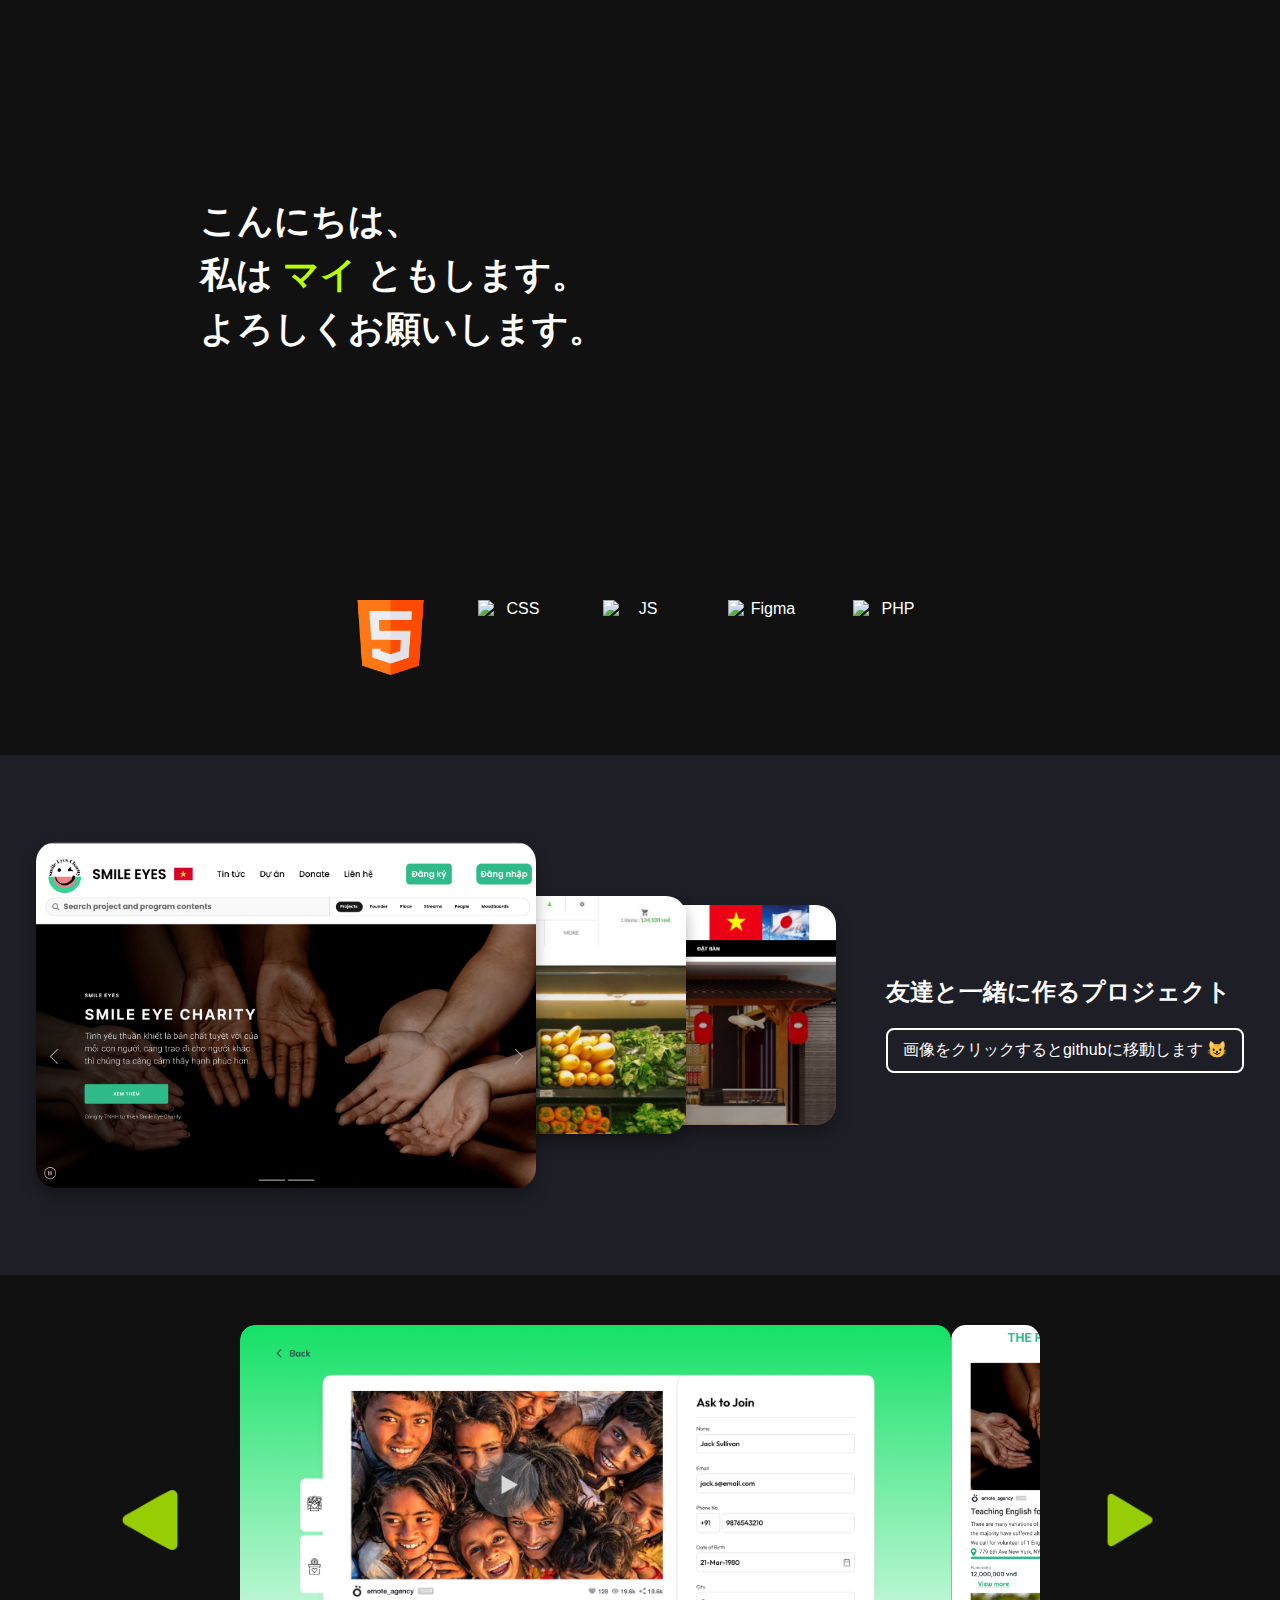
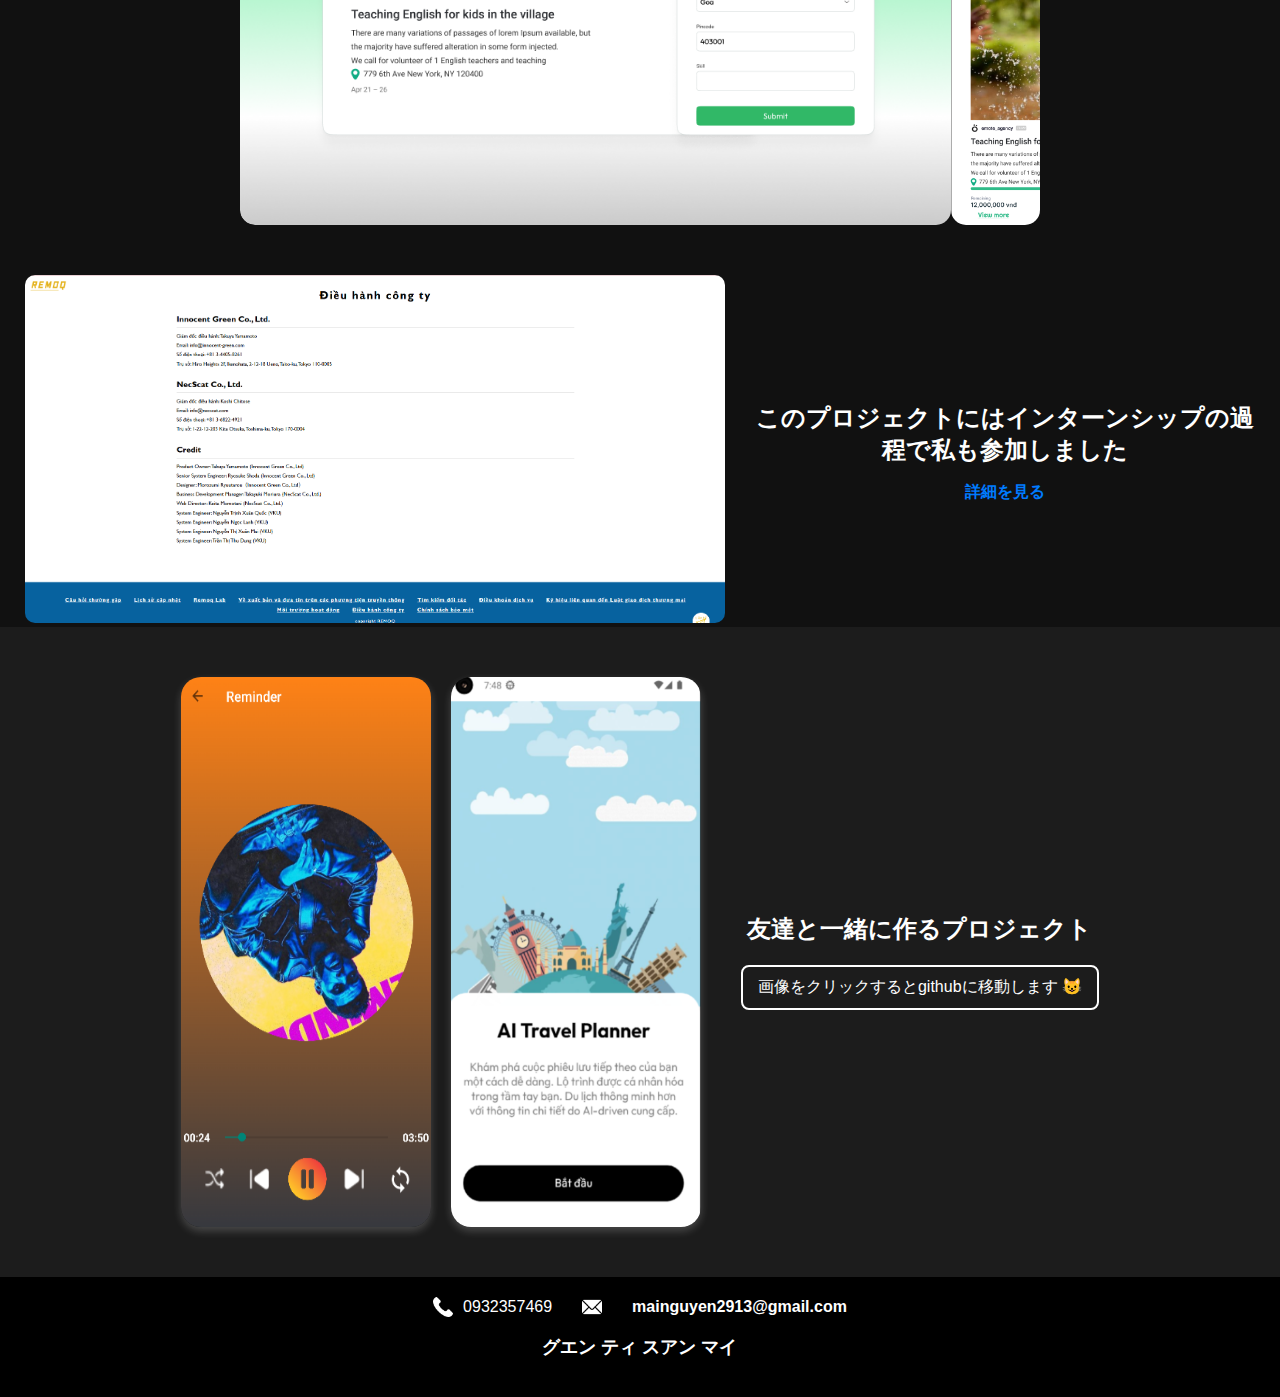
==== index.html @ af67b616 "fix error github page" ====
<!DOCTYPE html>
<html lang="en">
  <head>
    <meta charset="UTF-8" />
    <meta name="viewport" content="width=device-width, initial-scale=1.0" />
    <title>Portfolio</title>
    <link rel="stylesheet" href="style.css" />
  </head>
  <body>
    <!-- Background & Introduction -->
    <div class="intro">
      <h1>
        こんにちは、<br />私は
        <span class="highlight">マイ</span>
        ともします。<br />よろしくお願いします。
      </h1>
    </div>

    <!-- Tech -->
    <div class="tech-stack">
      <img src="img/html.png" alt="HTM:" class="tech-logo" />
      <img
        src="https://upload.wikimedia.org/wikipedia/commons/3/3d/CSS.3.svg"
        alt="CSS"
        class="tech-logo"
      />
      <img
        src="https://upload.wikimedia.org/wikipedia/commons/6/6a/JavaScript-logo.png"
        alt="JS"
        class="tech-logo"
      />
      <img
        src="https://upload.wikimedia.org/wikipedia/commons/3/33/Figma-logo.svg"
        alt="Figma"
        class="tech-logo"
      />
      <img
        src="https://upload.wikimedia.org/wikipedia/commons/2/27/PHP-logo.svg"
        alt="PHP"
        class="tech-logo"
      />
    </div>

    <!-- Project web -->
    <div class="project-web">
      <div id="pjweb-images">
        <img
          src="img/charity.png"
          class="overlay"
          data-link="https://github.com/Maidull/Charity"
        />
        <img src="img/supermarket.png" class="overlay" />
        <img
          src="img/restaurant.png"
          class="overlay"
          data-link="https://docs.google.com/presentation/d/1u9xH6WYp6JeTM89LFxVlv5raQnYLjja0/edit#slide=id.p13"
        />
      </div>
      <div id="pjweb-title">
        <h2>友達と一緒に作るプロジェクト</h2>
        <button class="github-button">
          画像をクリックするとgithubに移動します 😺
        </button>
      </div>
    </div>

    <!-- Projects web-->
    <div class="slider-container">
      <img src="img/prev.png" id="prevBtn" class="nav-btn" />
      <div class="slide-wrapper">
        <div class="slide">
          <img src="img/c1.png" />
          <img src="img/c2.png" />
          <img src="img/c3.png" />
          <img src="img/c4.png" />
          <img src="img/c5.png" />
        </div>
      </div>
      <img src="img/next.png" id="nextBtn" class="nav-btn" />
    </div>

    <!-- Internship Project -->
    <section class="internship-project">
      <div class="internship-image">
        <img src="img/tt.png" />
      </div>
      <div class="internship-title">
        <h2>このプロジェクトにはインターンシップの過程で私も参加しました</h2>
        <p><a href="https://vn-group.remoq.jp/">詳細を見る</a></p>
      </div>
    </section>

    <!-- Mobile Projects -->
    <section class="mobile-projects">
      <div class="mobile-images">
        <img
          src="img/music.png"
          class="mobile-img"
          data-link="https://github.com/Maidull/musicapp"
        />
        <img
          src="img/travel.png"
          class="mobile-img"
          data-link="https://github.com/trangkhabeu/travel-planner-app.git"
        />
      </div>
      <div class="project-title">
        <h2>友達と一緒に作るプロジェクト</h2>
        <button class="github-button">
          画像をクリックするとgithubに移動します 😺
        </button>
      </div>
    </section>

    <!--Footer -->
    <footer>
      <div class="footer-content">
        <div class="contact-info">
          <img src="img/phone.png" class="icon" />
          <span>0932357469</span>
        </div>
        <img src="img/email.png" class="icon" />
        <span class="email">mainguyen2913@gmail.com</span>
      </div>
      <p class="japanese-name">グエン ティ スアン マイ</p>
    </footer>

    <script src="script.js"></script>
  </body>
</html>
---- style.css ----
body {
    margin: 0;
    font-family: Arial, sans-serif;
    background-color: #111;
    color: white;
    text-align: center;
    
}

.intro {
    background-image: url("https://i.pinimg.com/originals/f5/cc/88/f5cc882eaa11aff3d06e02ebd6dbe4aa.gif");
    width: 90%; 
    height: 550px;
    display: flex; 
    align-items: center; 
    justify-content: flex-start;
    padding-left: 200px; 
    color: white;
    text-align: left; 
}

.intro h1 {
    font-size: 36px;
    line-height: 1.5;
}

.highlight {
    color: rgba(186, 253, 2, 1); 
}

.tech-stack {
    display: flex;
    justify-content: center; 
    align-items: center;
    gap: 50px;
    margin: 50px 0;
}

.tech-logo {
    width: 75px;
    height: 75px;
    transition: transform 0.3s ease-in-out, filter 0.3s ease-in-out;
}

/* Animation hover */
.tech-logo:hover {
    transform: scale(1.2); 
    filter: drop-shadow(0 0 10px rgba(255, 255, 255, 0.7));
}

.project-web {
    display: flex;
    align-items: center;
    justify-content: center;
    gap: 100px;
    margin: 80px 0;
    padding: 60px 0;
    background: rgba(30, 30, 38, 1);
}

/* Khung chứa ảnh */
#pjweb-images {
    position: relative;
    width: 750px; 
    height: 400px;
    display: flex;
    align-items: center;
}


.overlay {
    width: 500px; 
    height: auto;
    border-radius: 20px;
    transition: transform 0.3s ease-in-out;
    box-shadow: 0px 8px 16px rgba(0, 0, 0, 0.3);
    position: absolute;
}


.overlay:nth-child(1) {
    left: 0;
    z-index: 3;
}

.overlay:nth-child(2) {
    left: 150px; 
    z-index: 2;
}

.overlay:nth-child(3) {
    left: 300px; 
    z-index: 1;
}

.overlay:hover {
    transform: scale(1.05);
    z-index: 4 !important;
}

#pjweb-title {
    text-align: left;
    color: white;
}

.github-button {
    margin-top: 20px;
    padding: 10px 15px;
    font-size: 16px;
    color: white;
    background: transparent;
    border: 2px solid white;
    border-radius: 8px;
    cursor: pointer;
    display: flex;
    align-items: center;
    gap: 10px;
}

/* Hover button */
.github-button:hover {
    background: rgba(255, 255, 255, 0.2);
    transition: 0.3s;
}

.slider-title {
    text-align: center;
    font-size: 28px;
    font-weight: bold;
    margin-bottom: 15px;
    padding-top: -20px;
}

.slider-container {
    display: flex;
    align-items: center;
    justify-content: center;
    position: relative;
    width: 900px; 
    height: 500px;
    margin: auto;
    margin-top: -30px;
}

.slide-wrapper {
    width: 800px; 
    height: 500px;
    overflow: hidden;
    border-radius: 15px;
}

.slide {
    display: flex;
    transition: transform 0.5s ease-in-out;
}

.slide img {
    width: 800px;
    height: 500px;
    border-radius: 15px;
}

.nav-btn {
    width: 60px; 
    height: 60px;
    cursor: pointer;
    position: absolute;
    top: 45%;
    transform: translateY(-100%);
    opacity: 0.8;
    transition: opacity 0.3s ease-in-out;
}

.nav-btn:hover {
    opacity: 1;
}

#prevBtn {
    left: -70px; 
}

#nextBtn {
    right: -70px;
}

/* Internship Project */
.internship-project {
    display: flex;
    align-items: center;
    justify-content: center;
    margin-top: 50px;
    gap: 30px;
}

.internship-image img {
    width: 700px;
    border-radius: 10px;
}

.internship-title {
    max-width: 500px;
}

.internship-title h2 {
    font-size: 24px;
    margin-bottom: 10px;
}

.internship-title a {
    text-decoration: none;
    color: #007bff;
    font-weight: bold;
}

.internship-title a:hover {
    text-decoration: underline;
}

/* Section: Mobile Projects */
.mobile-projects {
    display: flex;
    align-items: center;
    justify-content: center;
    gap: 40px;
    padding: 50px 0;
    background-color: #1c1c1c; 
}

.mobile-images {
    display: flex;
    gap: 20px;
}

.mobile-img {
    width: 250px;
    height: 550px;
    border-radius: 20px;
    box-shadow: 0 4px 8px rgba(255, 255, 255, 0.2);
}

.project-title h2 {
    font-size: 24px;
    font-weight: bold;
    color: white;
}

/* Footer */
footer {
    background-color: black;
    color: white;
    text-align: center;
    padding: 20px;
}

.footer-content {
    display: flex;
    align-items: center;
    justify-content: center;
    gap: 30px;
    margin-bottom: 10px;
}

.contact-info {
    display: flex;
    align-items: center;
    gap: 10px;
}

.icon {
    width: 20px;
    height: 20px;
}

.email {
    font-weight: bold;
}

.japanese-name {
    font-size: 18px;
    font-weight: bold;
}
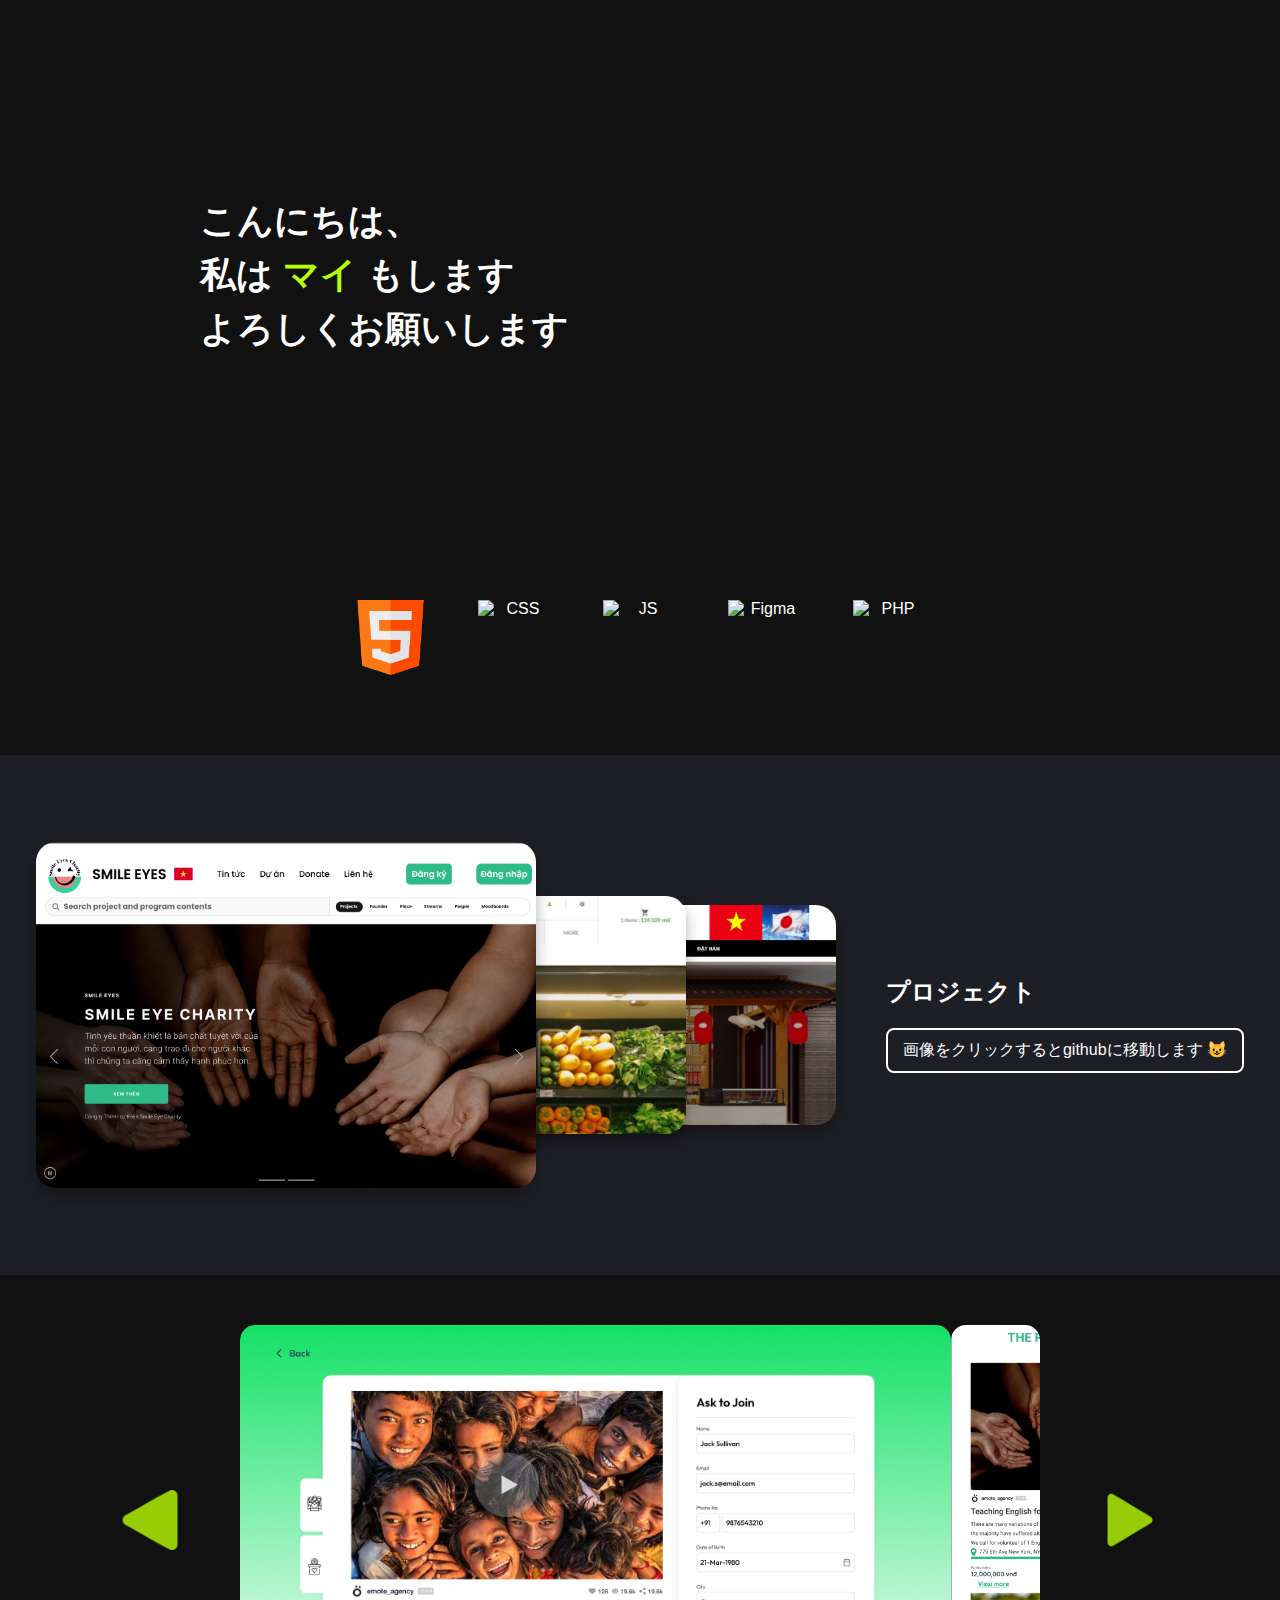
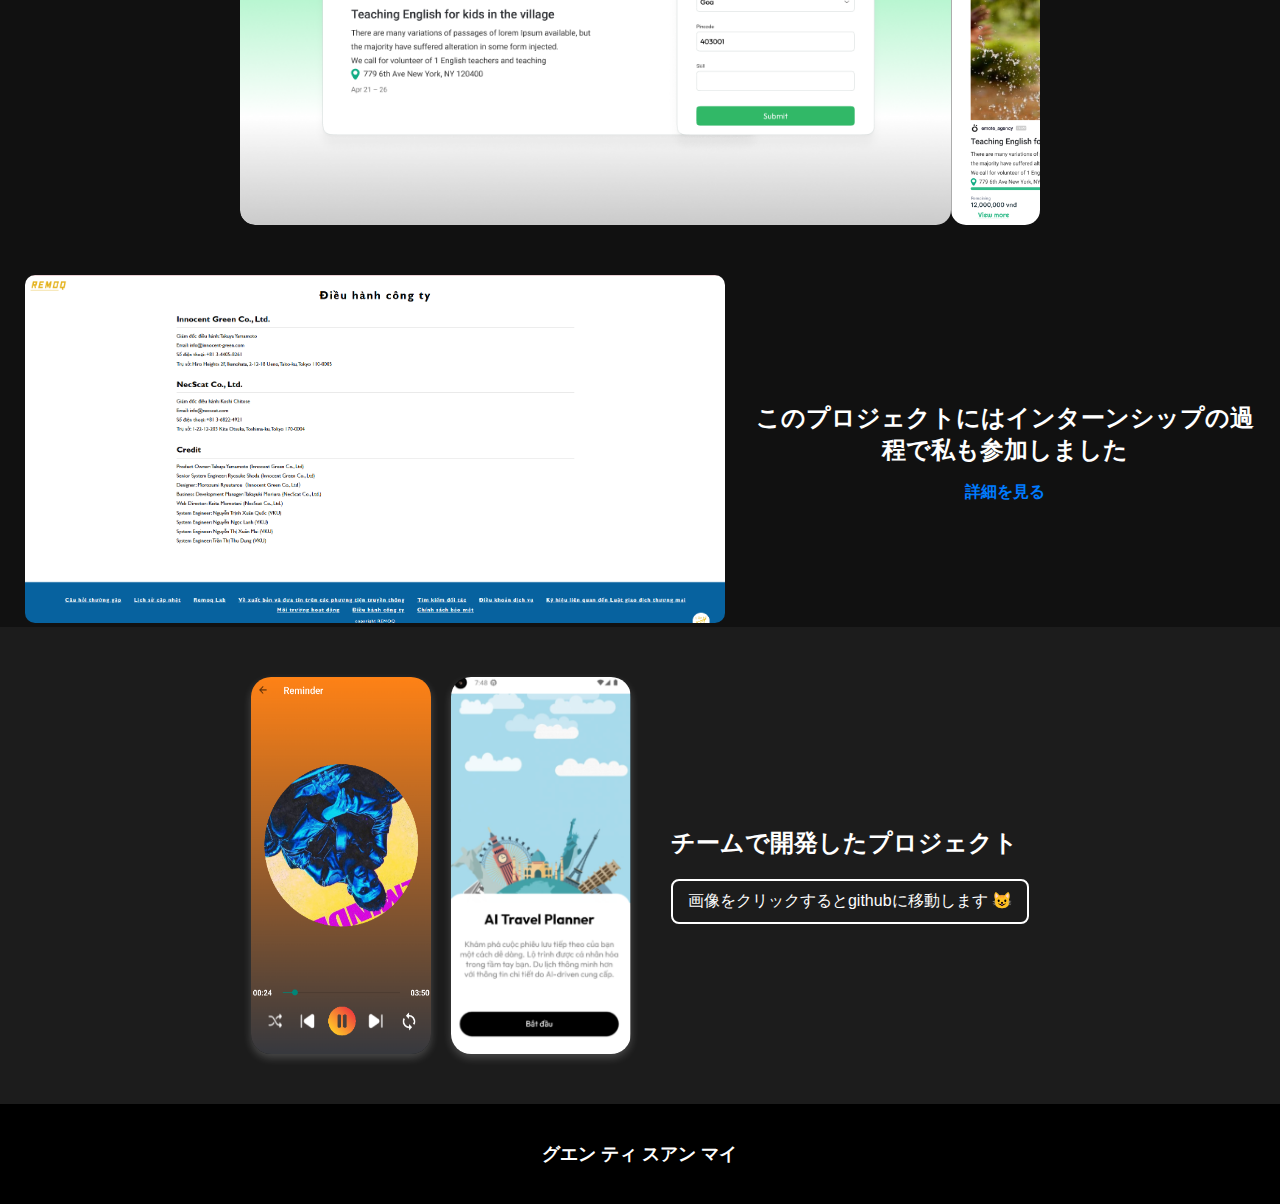
==== commit 44d74e5e: "fix footer and title" ====
--- a/index.html
+++ b/index.html
@@ -12,7 +12,7 @@
       <h1>
         こんにちは、<br />私は
         <span class="highlight">マイ</span>
-        ともします。<br />よろしくお願いします。
+        もします<br />よろしくお願いします
       </h1>
     </div>
 
@@ -57,7 +57,7 @@
         />
       </div>
       <div id="pjweb-title">
-        <h2>友達と一緒に作るプロジェクト</h2>
+        <h2>プロジェクト</h2>
         <button class="github-button">
           画像をクリックするとgithubに移動します 😺
         </button>
@@ -105,7 +105,7 @@
         />
       </div>
       <div class="project-title">
-        <h2>友達と一緒に作るプロジェクト</h2>
+        <h2>チームで開発したプロジェクト</h2>
         <button class="github-button">
           画像をクリックするとgithubに移動します 😺
         </button>
@@ -114,14 +114,6 @@
 
     <!--Footer -->
     <footer>
-      <div class="footer-content">
-        <div class="contact-info">
-          <img src="img/phone.png" class="icon" />
-          <span>0932357469</span>
-        </div>
-        <img src="img/email.png" class="icon" />
-        <span class="email">mainguyen2913@gmail.com</span>
-      </div>
       <p class="japanese-name">グエン ティ スアン マイ</p>
     </footer>
 
--- a/style.css
+++ b/style.css
@@ -279,3 +279,105 @@
     font-size: 18px;
     font-weight: bold;
 }
+/* Mặc định cho desktop */
+.mobile-projects {
+    display: flex;
+    align-items: center;
+    justify-content: center;
+    gap: 40px;
+    padding: 50px 0;
+    background-color: #1c1c1c; /* Màu nền tối */
+}
+
+.mobile-images {
+    display: flex;
+    gap: 20px;
+}
+
+.mobile-img {
+    width: 180px;
+    height: auto;
+    border-radius: 20px;
+    box-shadow: 0 4px 8px rgba(255, 255, 255, 0.2);
+}
+
+.project-title h2 {
+    font-size: 24px;
+    font-weight: bold;
+    color: white;
+    text-align: left;
+}
+
+/* Footer */
+footer {
+    background-color: black;
+    color: white;
+    text-align: center;
+    padding: 20px;
+}
+
+.footer-content {
+    display: flex;
+    align-items: center;
+    justify-content: center;
+    gap: 30px;
+    margin-bottom: 10px;
+}
+
+.contact-info {
+    display: flex;
+    align-items: center;
+    gap: 10px;
+}
+
+.icon {
+    width: 20px;
+    height: 20px;
+}
+
+.email {
+    font-weight: bold;
+}
+
+.japanese-name {
+    font-size: 18px;
+    font-weight: bold;
+}
+
+/* ✅ Responsive cho Tablet (màn hình nhỏ hơn 1024px) */
+@media (max-width: 1024px) {
+    .mobile-projects {
+        flex-direction: column;
+        text-align: center;
+    }
+    .mobile-images {
+        justify-content: center;
+    }
+    .project-title h2 {
+        text-align: center;
+    }
+}
+
+/* ✅ Responsive cho Mobile (màn hình nhỏ hơn 768px) */
+@media (max-width: 768px) {
+    .mobile-projects {
+        flex-direction: column;
+        gap: 20px;
+        padding: 30px 0;
+    }
+    .mobile-images {
+        flex-direction: column;
+        align-items: center;
+    }
+    .mobile-img {
+        width: 150px;
+    }
+    .project-title h2 {
+        font-size: 20px;
+        text-align: center;
+    }
+    .footer-content {
+        flex-direction: column;
+        gap: 10px;
+    }
+}
